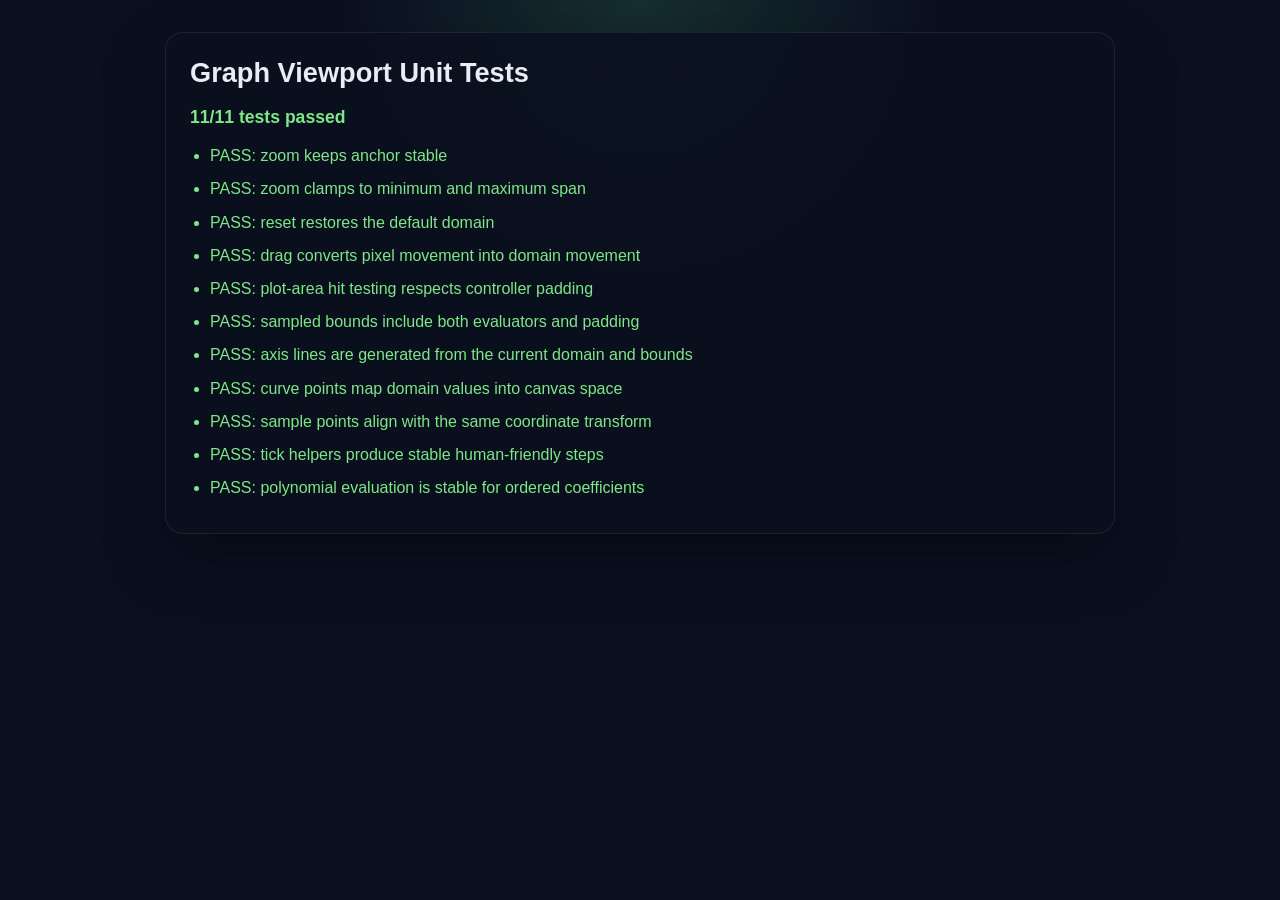
==== graph-viewport-tests.html @ 7504b13d "Add polynomial finder application with graphing capabilities - Implemented main application structur" ====
<!DOCTYPE html>
<html lang="en">
<head>
  <meta charset="UTF-8" />
  <meta name="viewport" content="width=device-width, initial-scale=1.0" />
  <title>Graph Viewport Tests</title>
  <style>
    :root {
      color-scheme: dark;
      font-family: "Segoe UI", sans-serif;
      background: #0b1020;
      color: #e7edf7;
    }

    body {
      margin: 0;
      padding: 32px;
      background: radial-gradient(circle at top, rgba(72, 187, 120, 0.18), transparent 35%), #0b1020;
    }

    main {
      max-width: 900px;
      margin: 0 auto;
      background: rgba(10, 16, 30, 0.9);
      border: 1px solid rgba(255, 255, 255, 0.08);
      border-radius: 18px;
      padding: 24px;
      box-shadow: 0 24px 60px rgba(0, 0, 0, 0.35);
    }

    h1 {
      margin-top: 0;
      font-size: 1.7rem;
    }

    #test-summary {
      font-size: 1.1rem;
      margin-bottom: 16px;
      font-weight: 700;
    }

    ul {
      margin: 0;
      padding-left: 20px;
    }

    li {
      margin: 0 0 10px;
      line-height: 1.45;
    }

    .pass {
      color: #7ee787;
    }

    .fail {
      color: #ff7b72;
    }
  </style>
</head>
<body>
  <main>
    <h1>Graph Viewport Unit Tests</h1>
    <p id="test-summary">Running tests...</p>
    <ul id="test-results"></ul>
  </main>
  <script src="GraphViewport.js"></script>
  <script src="graph-viewport-tests.js"></script>
</body>
</html>
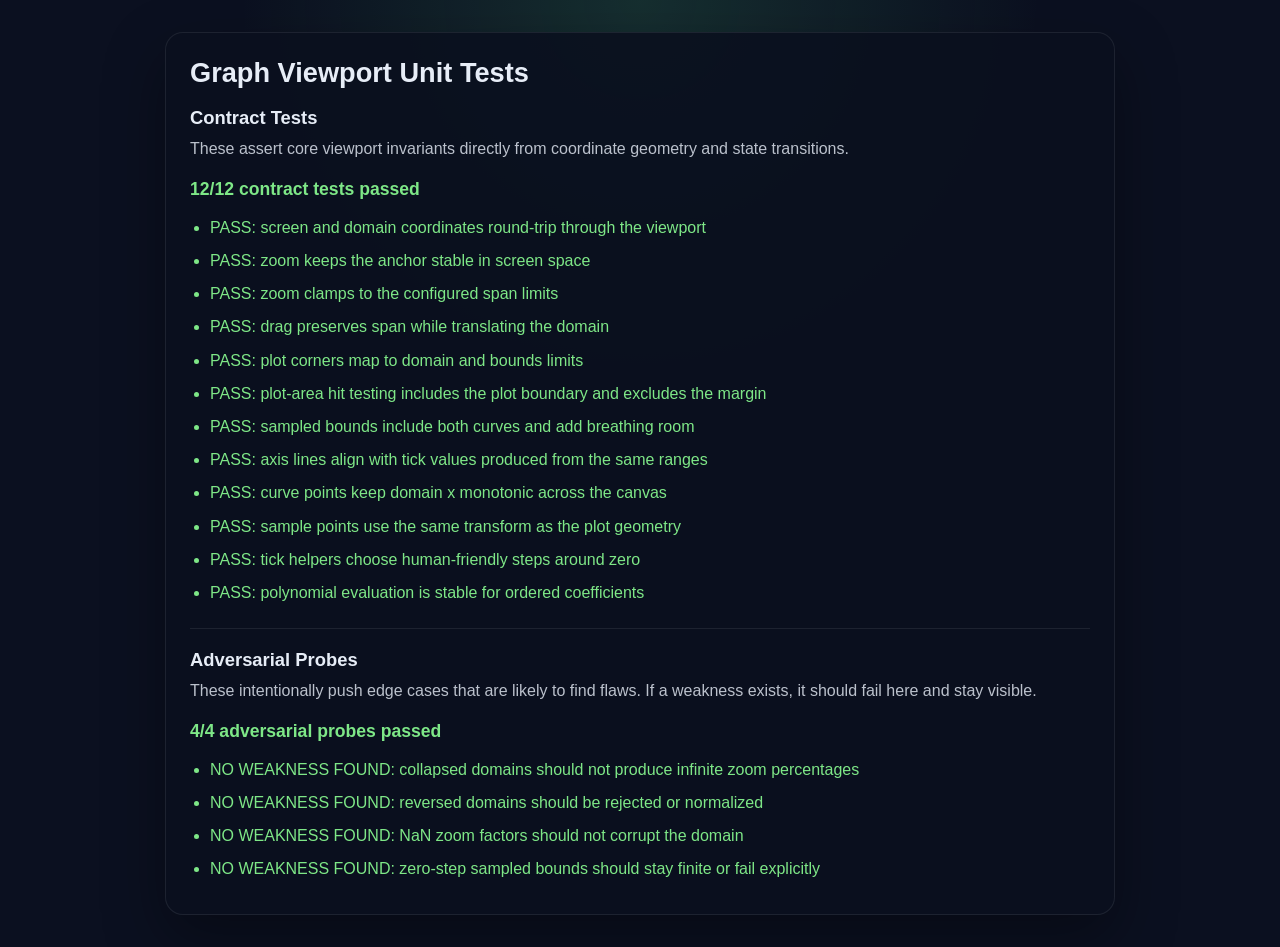
==== commit b61038b2: "Enhance Graph Viewport with coordinate display and improved test coverage" ====
--- a/graph-viewport-tests.html
+++ b/graph-viewport-tests.html
@@ -33,10 +33,27 @@
       font-size: 1.7rem;
     }
 
-    #test-summary {
+    .summary {
       font-size: 1.1rem;
       margin-bottom: 16px;
       font-weight: 700;
+    }
+
+    .panel {
+      margin-top: 24px;
+      padding-top: 20px;
+      border-top: 1px solid rgba(255, 255, 255, 0.08);
+    }
+
+    h2 {
+      margin: 0 0 8px;
+      font-size: 1.15rem;
+    }
+
+    p.note {
+      margin: 0 0 14px;
+      color: rgba(231, 237, 247, 0.8);
+      line-height: 1.5;
     }
 
     ul {
@@ -61,8 +78,18 @@
 <body>
   <main>
     <h1>Graph Viewport Unit Tests</h1>
-    <p id="test-summary">Running tests...</p>
-    <ul id="test-results"></ul>
+    <section>
+      <h2>Contract Tests</h2>
+      <p class="note">These assert core viewport invariants directly from coordinate geometry and state transitions.</p>
+      <p id="contract-summary" class="summary">Running contract tests...</p>
+      <ul id="contract-results"></ul>
+    </section>
+    <section class="panel">
+      <h2>Adversarial Probes</h2>
+      <p class="note">These intentionally push edge cases that are likely to find flaws. If a weakness exists, it should fail here and stay visible.</p>
+      <p id="probe-summary" class="summary">Running adversarial probes...</p>
+      <ul id="probe-results"></ul>
+    </section>
   </main>
   <script src="GraphViewport.js"></script>
   <script src="graph-viewport-tests.js"></script>
